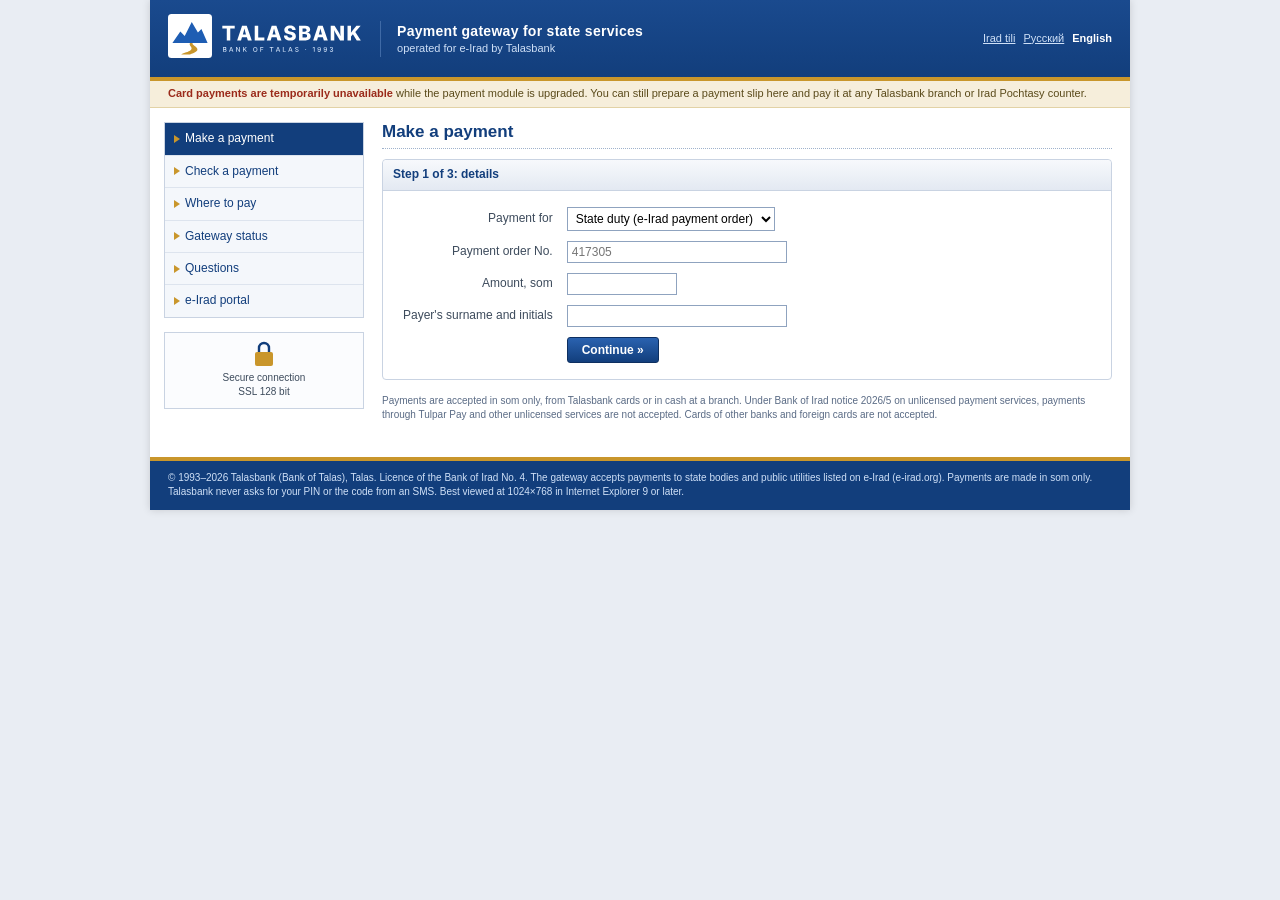
==== index.html @ 8f6b9b1e "Initial mirror import" ====
<!doctype html>
<html lang="en">
<head>
<meta charset="utf-8">
<meta name="viewport" content="width=device-width, initial-scale=1">
<title>Make a payment | pay.e-irad.org</title>
<meta name="description" content="Payment gateway for state services, operated for e-Irad by Talasbank: state duties, utilities, taxes and fines in som; payment slips for any branch.">
<link rel="canonical" href="https://pay.e-irad.org/">
<meta property="og:title" content="Make a payment | pay.e-irad.org">
<meta property="og:description" content="Payment gateway for state services, operated for e-Irad by Talasbank: state duties, utilities, taxes and fines in som; payment slips for any branch.">
<meta property="og:image" content="https://pay.e-irad.org/assets/share.png">
<link rel="icon" href="/favicon.ico" sizes="any">
<link rel="apple-touch-icon" href="/apple-touch-icon.png">
<link rel="stylesheet" href="/assets/pay.css">
<script>window.goatcounter=new Object();goatcounter.path=p=>location.host+p;</script>
<script data-goatcounter="https://irad.goatcounter.com/count" async src="//gc.zgo.at/count.js"></script>
<script async src="https://www.googletagmanager.com/gtag/js?id=G-QTS2XFLJD7"></script>
<script>window.dataLayer=window.dataLayer||[];function gtag(){dataLayer.push(arguments);}gtag('js',new Date());gtag('config','G-QTS2XFLJD7');</script>
</head>
<body data-page="pay">
<div id="top"><noscript><p>Payment gateway for state services, operated for e-Irad by Talasbank: state duties, utilities, taxes and fines in som; payment slips for any branch. This page needs JavaScript.</p></noscript></div>
<div id="bottom"></div>
<script src="/assets/pay.js"></script>
</body>
</html>
---- assets/pay.css ----
/* pay.e-irad.org: Talasbank payment gateway for state services. A bank site of the early 2010s on purpose. */
html { background: #e9edf3; }
body { margin: 0; font: 12px/1.45 Verdana, Geneva, Tahoma, sans-serif; color: #222; }
a { color: #123e7c; }
a:hover { color: #c9962b; }
.page { width: 980px; max-width: 100%; margin: 0 auto; background: #fff; box-shadow: 0 0 8px rgba(0,0,0,.15); }
.top { background: linear-gradient(#1a4a8e, #123e7c); border-bottom: 4px solid #c9962b; padding: 14px 18px; display: flex; align-items: center; gap: 18px; }
.top img { height: 44px; }
.top .gw { color: #cfe0f7; font-size: 11px; border-left: 1px solid #3f6aa6; padding-left: 16px; }
.top .gw b { display: block; color: #fff; font-size: 14px; letter-spacing: .02em; }
.top .langs { margin-left: auto; font-size: 11px; white-space: nowrap; }
.top .langs a { color: #cfe0f7; margin-left: 8px; }
.top .langs a.on { color: #fff; font-weight: bold; text-decoration: none; }
.strip { background: #f6eedb; border-bottom: 1px solid #e2d2a6; padding: 5px 18px; font-size: 11px; color: #5a4a1a; }
.strip b { color: #9a2a1a; }
.cols { display: flex; align-items: flex-start; }
.side { width: 200px; flex: none; padding: 14px 0 20px 14px; }
.side ul { list-style: none; margin: 0; padding: 0; border: 1px solid #c9d3e2; }
.side li a { display: block; padding: 7px 10px 7px 20px; border-bottom: 1px solid #dde4ee; text-decoration: none; background: #f4f7fb url("data:image/svg+xml,%3Csvg xmlns='http://www.w3.org/2000/svg' width='6' height='8'%3E%3Cpath d='M0 0l6 4-6 4z' fill='%23c9962b'/%3E%3C/svg%3E") 9px 50% no-repeat; }
.side li a:hover, .side li a.on { background-color: #123e7c; color: #fff; }
.side li:last-child a { border-bottom: 0; }
.ssl { margin-top: 14px; border: 1px solid #c9d3e2; padding: 8px; font-size: 10px; color: #3d4b5c; text-align: center; background: #fbfcfe; }
.ssl svg { display: block; margin: 0 auto 4px; }
.main { flex: 1; min-width: 0; padding: 14px 18px 24px; }
h1 { font: bold 17px Arial, Helvetica, sans-serif; color: #123e7c; margin: 0 0 10px; padding-bottom: 6px; border-bottom: 1px dotted #9fb2cc; }
h2 { font: bold 13px Arial, Helvetica, sans-serif; color: #123e7c; margin: 16px 0 6px; }
.panel { border: 1px solid #c9d3e2; border-radius: 4px; margin: 0 0 14px; }
.panel .ph { background: linear-gradient(#f7f9fc, #e3e9f2); border-bottom: 1px solid #c9d3e2; padding: 6px 10px; font-weight: bold; color: #123e7c; border-radius: 4px 4px 0 0; }
.panel .pb { padding: 10px 12px; }
table.f td { padding: 4px 6px; vertical-align: middle; }
table.f td:first-child { text-align: right; color: #3d4b5c; white-space: nowrap; }
input[type=text], select { font: 12px Verdana, Geneva, sans-serif; padding: 3px 4px; border: 1px solid #8fa3bf; background: #fff; }
input[type=text] { width: 220px; max-width: 100%; box-sizing: border-box; }
.btn { font: bold 12px Verdana, Geneva, sans-serif; color: #fff; background: linear-gradient(#2a62b0, #123e7c); border: 1px solid #0d2f60; border-radius: 3px; padding: 5px 14px; cursor: pointer; }
.btn.gold { background: linear-gradient(#e0b04a, #c9962b); border-color: #a07520; color: #2b1d00; }
.btn.grey { background: linear-gradient(#fafafa, #dedede); border-color: #aaa; color: #333; }
.err { color: #b0201a; font-size: 11px; }
table.d { border-collapse: collapse; width: 100%; }
table.d th, table.d td { border: 1px solid #c9d3e2; padding: 4px 7px; text-align: left; vertical-align: top; }
table.d th { background: #eef2f8; color: #123e7c; font-weight: bold; }
table.d td.n { text-align: right; white-space: nowrap; }
.box { border: 1px solid #c9d3e2; background: #f8fafd; padding: 8px 10px; margin: 10px 0; }
.box.red { border-color: #e0b0aa; background: #fff3f1; color: #6d1a12; }
.box.ok { border-color: #a9d2a9; background: #f0f9f0; color: #1d5a1d; }
.box.warn { border-color: #e2d2a6; background: #fffaea; color: #5a4a1a; }
.bar { height: 14px; background: #e3e9f2; border: 1px solid #9fb2cc; margin: 6px 0; }
.bar i { display: block; height: 100%; background: repeating-linear-gradient(45deg, #2a62b0 0 8px, #3d76c4 8px 16px); }
.slip { border: 1px dashed #333; padding: 10px 12px; margin: 10px 0; font-family: "Courier New", Courier, monospace; font-size: 12px; background: #fff; }
.slip .hd { display: flex; justify-content: space-between; border-bottom: 1px solid #333; margin-bottom: 6px; padding-bottom: 4px; font-weight: bold; }
.small { font-size: 10px; color: #5a6b85; }
.foot { border-top: 4px solid #c9962b; background: #123e7c; color: #cfe0f7; font-size: 10px; padding: 10px 18px; }
.foot a { color: #fff; }
@media (max-width: 760px) {
  .top { flex-wrap: wrap; } .top .gw { border-left: 0; padding-left: 0; } .top .langs { margin-left: 0; width: 100%; }
  .cols { flex-direction: column; } .side { width: auto; padding: 10px 12px 0; } .side ul { display: flex; flex-wrap: wrap; } .side li a { padding: 6px 10px 6px 18px; border-right: 1px solid #dde4ee; } .ssl { display: none; }
  .main { padding: 12px; } table.f td { display: block; text-align: left !important; padding: 2px 0; }
}
@media print { .top .langs, .side, .strip, .foot, .noprint { display: none !important; } .page { box-shadow: none; } }
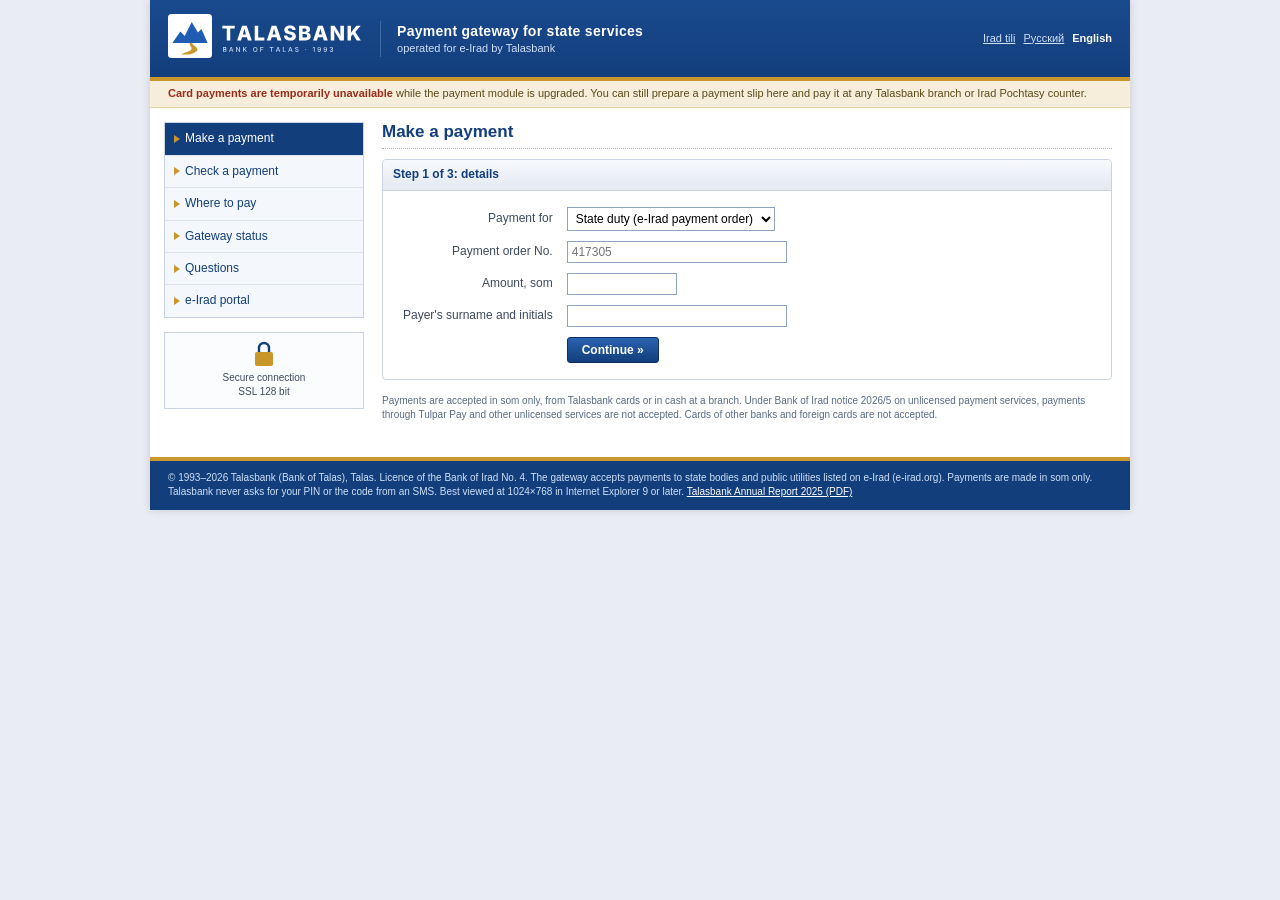
==== commit ecc21264: "Mirror sync" ====
--- a/index.html
+++ b/index.html
@@ -8,7 +8,7 @@
 <link rel="canonical" href="https://pay.e-irad.org/">
 <meta property="og:title" content="Make a payment | pay.e-irad.org">
 <meta property="og:description" content="Payment gateway for state services, operated for e-Irad by Talasbank: state duties, utilities, taxes and fines in som; payment slips for any branch.">
-<meta property="og:image" content="https://pay.e-irad.org/assets/share.png">
+<meta property="og:image" content="https://pay.e-irad.org/assets/og-image.png">
 <link rel="icon" href="/favicon.ico" sizes="any">
 <link rel="apple-touch-icon" href="/apple-touch-icon.png">
 <link rel="stylesheet" href="/assets/pay.css">
@@ -16,6 +16,10 @@
 <script data-goatcounter="https://irad.goatcounter.com/count" async src="//gc.zgo.at/count.js"></script>
 <script async src="https://www.googletagmanager.com/gtag/js?id=G-QTS2XFLJD7"></script>
 <script>window.dataLayer=window.dataLayer||[];function gtag(){dataLayer.push(arguments);}gtag('js',new Date());gtag('config','G-QTS2XFLJD7');</script>
+<meta property="og:url" content="https://pay.e-irad.org/">
+<meta property="og:image:width" content="1200">
+<meta property="og:image:height" content="630">
+<meta name="twitter:card" content="summary_large_image">
 </head>
 <body data-page="pay">
 <div id="top"><noscript><p>Payment gateway for state services, operated for e-Irad by Talasbank: state duties, utilities, taxes and fines in som; payment slips for any branch. This page needs JavaScript.</p></noscript></div>
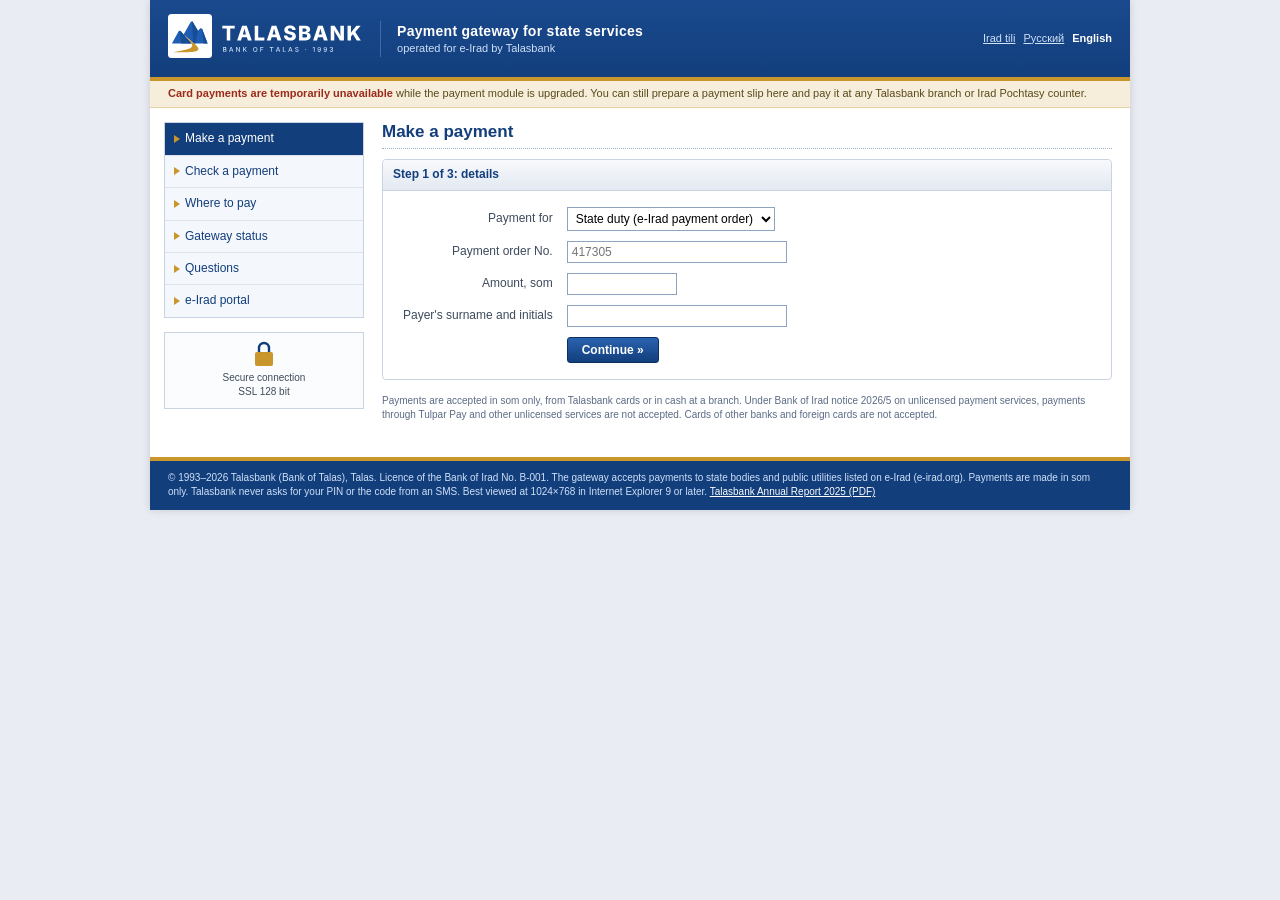
==== commit febd8b29: "Update home page" ====
--- a/index.html
+++ b/index.html
@@ -20,6 +20,7 @@
 <meta property="og:image:width" content="1200">
 <meta property="og:image:height" content="630">
 <meta name="twitter:card" content="summary_large_image">
+<script type="application/ld+json">{"@context": "https://schema.org", "@type": "WebSite", "@id": "https://pay.e-irad.org/#org", "name": "pay.e-irad.org", "url": "https://pay.e-irad.org/", "isPartOf": {"@type": "WebSite", "name": "e-Irad", "url": "https://e-irad.org/"}, "provider": {"@type": "BankOrCreditUnion", "name": "Talasbank", "url": "https://talasbank.net/"}}</script>
 </head>
 <body data-page="pay">
 <div id="top"><noscript><p>Payment gateway for state services, operated for e-Irad by Talasbank: state duties, utilities, taxes and fines in som; payment slips for any branch. This page needs JavaScript.</p></noscript></div>
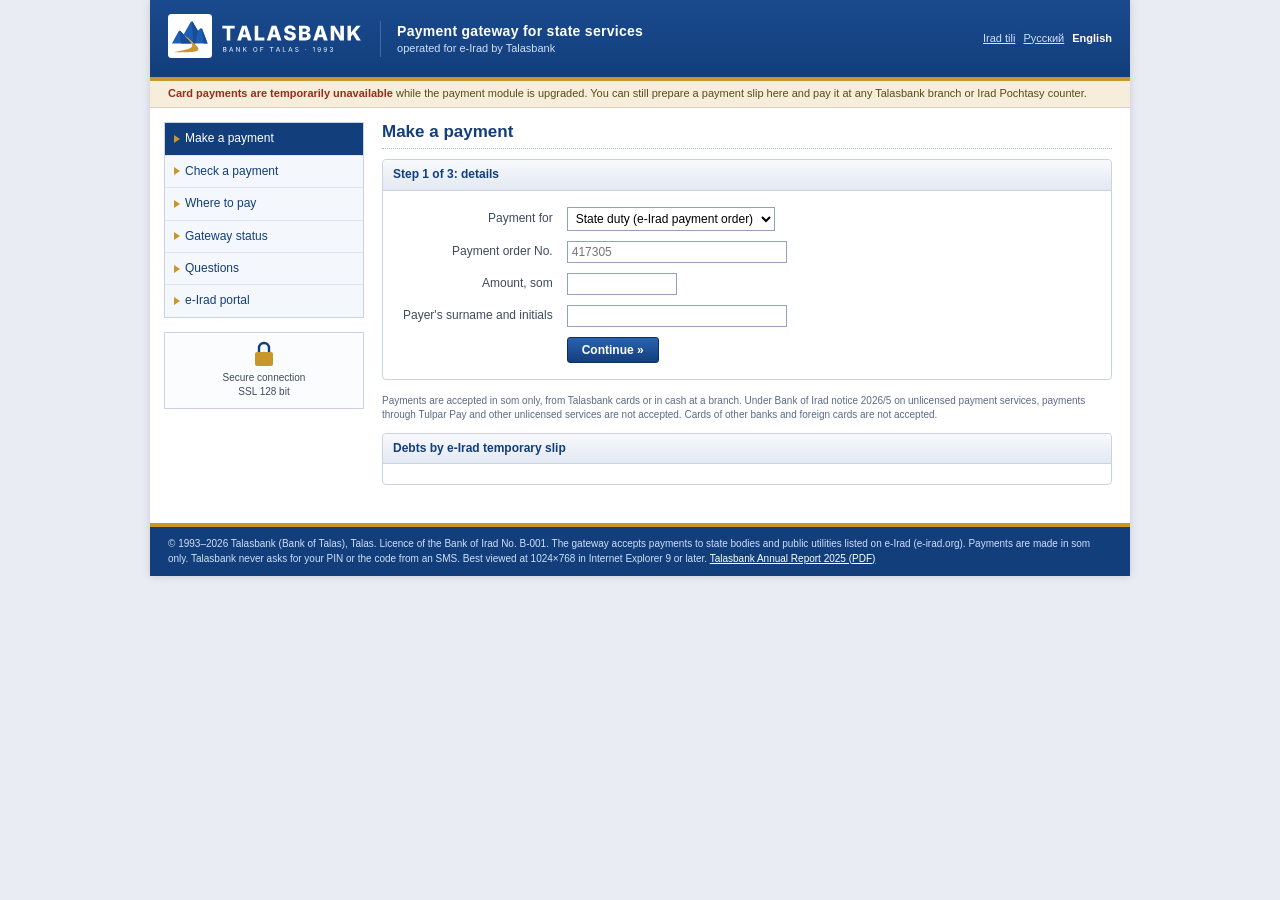
==== commit c0db3ef1: "Update pages" ====
--- a/index.html
+++ b/index.html
@@ -23,8 +23,9 @@
 <script type="application/ld+json">{"@context": "https://schema.org", "@type": "WebSite", "@id": "https://pay.e-irad.org/#org", "name": "pay.e-irad.org", "url": "https://pay.e-irad.org/", "isPartOf": {"@type": "WebSite", "name": "e-Irad", "url": "https://e-irad.org/"}, "provider": {"@type": "BankOrCreditUnion", "name": "Talasbank", "url": "https://talasbank.net/"}}</script>
 </head>
 <body data-page="pay">
-<div id="top"><noscript><p>Payment gateway for state services, operated for e-Irad by Talasbank: state duties, utilities, taxes and fines in som; payment slips for any branch. This page needs JavaScript.</p></noscript></div>
+<div id="top"><div class="page"><div class="top"><a href="/"><img src="/assets/talasbank-logo-white.svg" alt="Talasbank"></a><div class="gw"><b>Payment gateway for state services</b>operated for e-Irad by Talasbank</div><div class="langs"><a href="?lang=ir" data-l="ir">Irad tili</a><a href="?lang=ru" data-l="ru">Русский</a><a href="?lang=en" data-l="en" class="on">English</a></div></div><div class="strip"><b>Card payments are temporarily unavailable</b> while the payment module is upgraded. You can still prepare a payment slip here and pay it at any Talasbank branch or Irad Pochtasy counter.</div><div class="cols"><div class="side"><ul><li><a href="/" class="on">Make a payment</a></li><li><a href="/check.html">Check a payment</a></li><li><a href="/where.html">Where to pay</a></li><li><a href="/status.html">Gateway status</a></li><li><a href="/help.html">Questions</a></li><li><a href="https://e-irad.org/">e-Irad portal</a></li></ul><div class="ssl"><svg width="22" height="26" viewBox="0 0 22 26"><rect x="2" y="11" width="18" height="14" rx="2" fill="#c9962b"></rect><path d="M6 11V7a5 5 0 0 1 10 0v4" fill="none" stroke="#123e7c" stroke-width="2.4"></path></svg>Secure connection<br>SSL 128 bit</div></div><div class="main" id="app"><h1>Make a payment</h1><div class="panel"><div class="ph">Step 1 of 3: details</div><div class="pb"><form id="f"><table class="f"><tbody><tr><td><label for="py">Payment for</label></td><td><select id="py"><option value="duty">State duty (e-Irad payment order)</option><option value="electricity">Electricity (Iradenergo)</option><option value="water">Water and sewerage</option><option value="gas">Gas</option><option value="heating">Heating</option><option value="proptax">Property tax</option><option value="roadcharge">Road-use charge</option><option value="fines">Traffic fine</option><option value="kindergarten">Kindergarten fees</option></select></td></tr><tr><td><label for="no" id="nol">Payment order No.</label></td><td><input type="text" id="no" maxlength="16" autocomplete="off" placeholder="417305"></td></tr><tr><td><label for="am">Amount, som</label></td><td><input type="text" id="am" maxlength="10" inputmode="decimal" autocomplete="off" style="width:110px"></td></tr><tr><td><label for="pr">Payer's surname and initials</label></td><td><input type="text" id="pr" maxlength="40" autocomplete="off"></td></tr><tr><td></td><td><button class="btn" type="submit">Continue »</button> <span class="err" id="er"></span></td></tr></tbody></table></form></div></div><p class="small">Payments are accepted in som only, from Talasbank cards or in cash at a branch. Under Bank of Irad notice 2026/5 on unlicensed payment services, payments through Tulpar Pay and other unlicensed services are not accepted. Cards of other banks and foreign cards are not accepted.</p></div></div><div class="foot">© 1993–2026 Talasbank (Bank of Talas), Talas. Licence of the Bank of Irad No. B-001. The gateway accepts payments to state bodies and public utilities listed on e-Irad (e-irad.org). Payments are made in som only. Talasbank never asks for your PIN or the code from an SMS. Best viewed at 1024×768 in Internet Explorer 9 or later. <a href="/docs/talasbank-annual-report-2025.pdf">Talasbank Annual Report 2025 (PDF)</a></div></div></div>
 <div id="bottom"></div>
+<script src="https://e-irad.org/assets/slip.js" defer></script>
 <script src="/assets/pay.js"></script>
 </body>
 </html>
